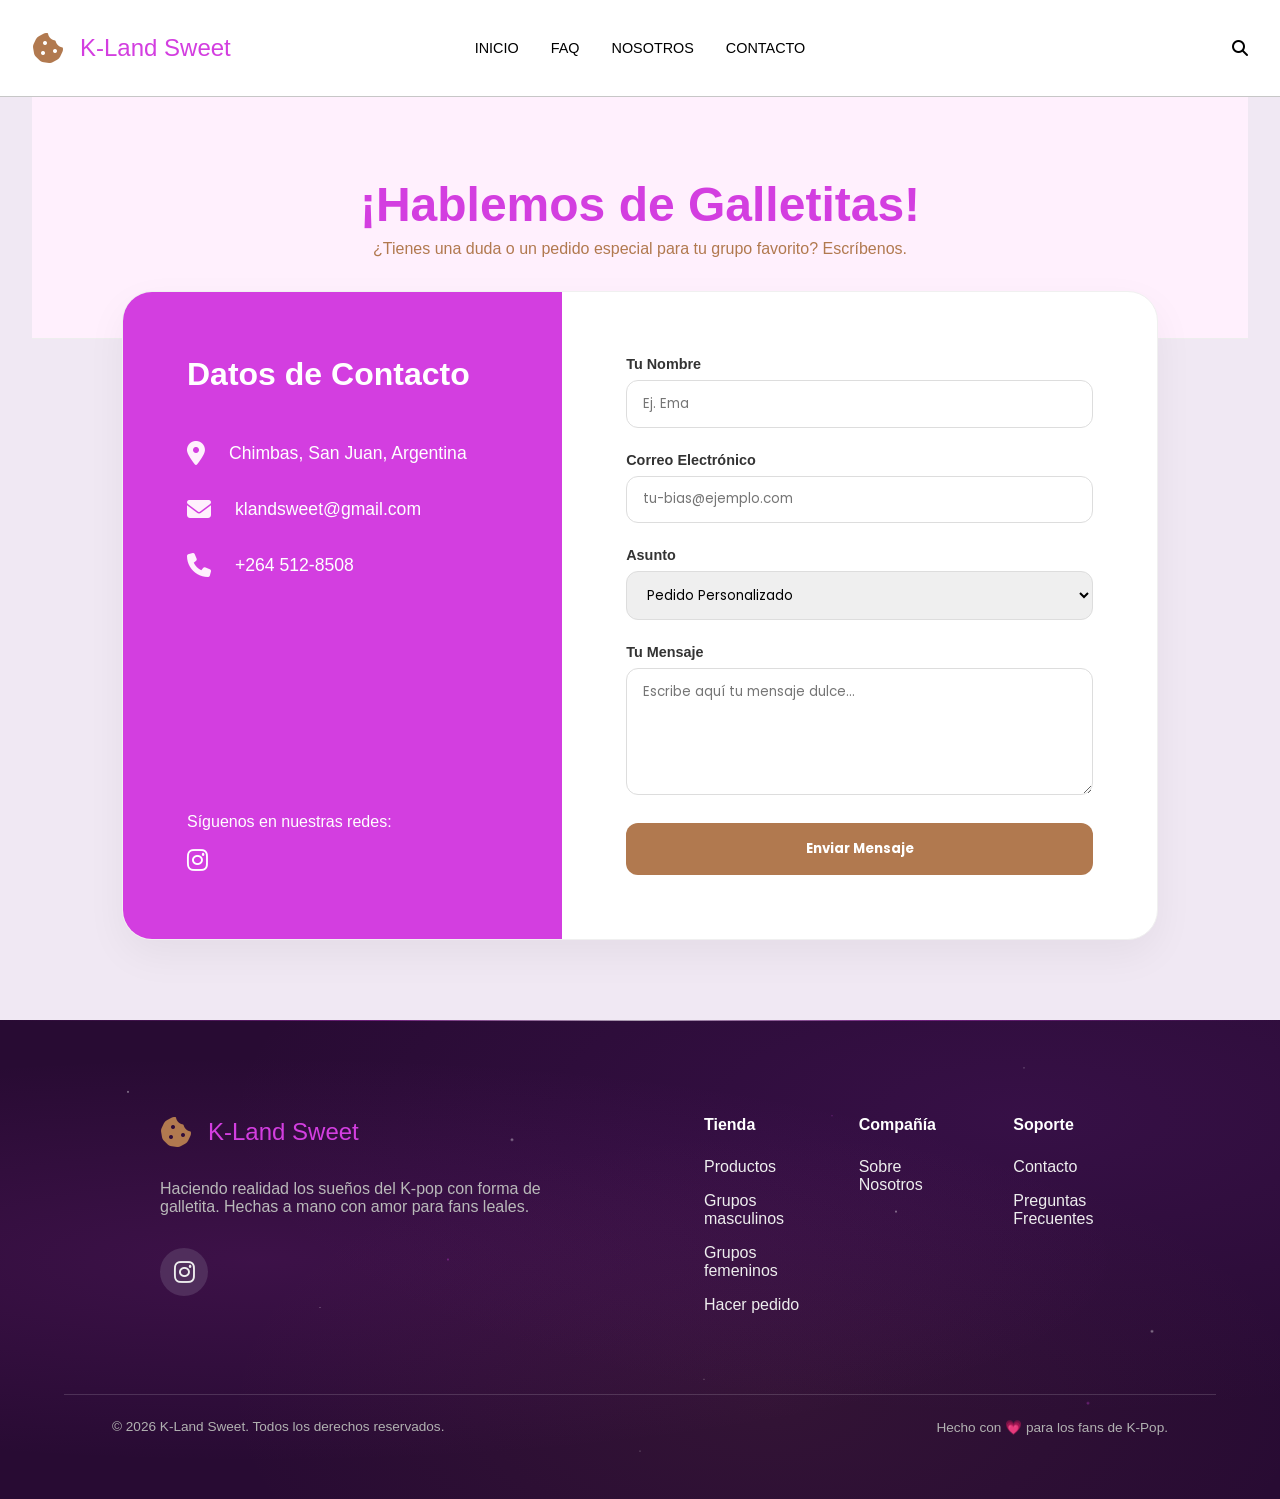
==== contacto.html @ 9477e991 "b" ====
<!DOCTYPE html>
<html lang="en">
<head>
    <meta charset="UTF-8">
    <meta name="viewport" content="width=device-width, initial-scale=1.0">
    <title>KLand Sweet - Home</title>
    <link rel="stylesheet" href="css/reset.css">
    <link rel="stylesheet" href="css/header.css">
    <link rel="stylesheet" href="css/nav.css">
    <link rel="stylesheet" href="css/sections.css">
    <link rel="stylesheet" href="css/card.css">
    <link rel="stylesheet" href="css/footer.css">
    <link rel="stylesheet" href="css/contacto.css">

    <link rel="preconnect" href="https://fonts.googleapis.com">
    <link rel="preconnect" href="https://fonts.gstatic.com" crossorigin>
    <link href="https://fonts.googleapis.com/css2?family=Poppins:wght@300;400;500;600;700;800&family=Playfair+Display:wght@400;500;600;700&display=swap" rel="stylesheet">
    <link rel="stylesheet" href="https://cdnjs.cloudflare.com/ajax/libs/font-awesome/6.5.1/css/all.min.css">
</head>
<body>
    <div id="content">

        <nav>
            <div class="logo_text nav_1">
                <i class="fa-solid fa-cookie-bite"></i>
                <p>K-Land Sweet</p>
            </div>
            <div class="nav_2">
                <a href="index.html">INICIO</a>
                    <a href="faq.html">FAQ</a>
                    <a href="nosotros.html">NOSOTROS</a>
                    <a href="contacto.html">CONTACTO</a>
            </div>
            <div class="nav_3">
                <i class="fa-solid fa-magnifying-glass"></i>
            </div>
        </nav>

        <main>
            <section class="contact-hero">
                <h1>¡Hablemos de Galletitas!</h1>
                <p>¿Tienes una duda o un pedido especial para tu grupo favorito? Escríbenos.</p>
            </section>

            <section class="contact-container">
                <div class="contact-wrapper">
                    <div class="contact-info">
                        <h2>Datos de Contacto</h2>
                        <div class="info-item">
                            <i class="fa-solid fa-location-dot"></i>
                            <span>Chimbas, San Juan, Argentina</span>
                        </div>
                        <div class="info-item">
                            <i class="fa-solid fa-envelope"></i>
                            <span>klandsweet@gmail.com</span>
                        </div>
                        <div class="info-item">
                            <i class="fa-solid fa-phone"></i>
                            <span>+264 512-8508</span>
                        </div>
                        
                        <div class="contact-socials">
                            <p>Síguenos en nuestras redes:</p>
                            <div class="social-icons">
                                <a href="#"><i class="fa-brands fa-instagram"></i></a>
                            </div>
                        </div>
                    </div>

                    <div class="contact-form-box">
                        <form action="#">
                            <div class="input-group">
                                <label for="name">Tu Nombre</label>
                                <input type="text" id="name" placeholder="Ej. Ema" required>
                            </div>
                            <div class="input-group">
                                <label for="email">Correo Electrónico</label>
                                <input type="email" id="email" placeholder="tu-bias@ejemplo.com" required>
                            </div>
                            <div class="input-group">
                                <label for="subject">Asunto</label>
                                <select id="subject">
                                    <option value="pedido">Pedido Personalizado</option>
                                    <option value="duda">Duda Técnica</option>
                                    <option value="colab">Colaboraciones</option>
                                    <option value="otro">Otros</option>
                                </select>
                            </div>
                            <div class="input-group">
                                <label for="message">Tu Mensaje</label>
                                <textarea id="message" rows="5" placeholder="Escribe aquí tu mensaje dulce..."></textarea>
                            </div>
                            <button type="submit" class="btn-submit">Enviar Mensaje</button>
                        </form>
                    </div>
                </div>
            </section>
        </main>

        <footer>
            
            <section id="footer_big_1">

                <section class="footer_sec_1">
                    <div class="logo_text">
                        <i class="fa-solid fa-cookie-bite"></i>
                        <p>K-Land Sweet</p>
                    </div>
                    <p class="fot_desc">Haciendo realidad los sueños del K-pop con forma de galletita. Hechas a mano con amor para fans leales.</p>
                    <div class="social_media">
                        <a href="#" target="_blank"><i class="fa-brands fa-instagram"></i></a>
                    </div>
                </section>
                
                <section class="footer_sec_2">
                    <div class="f_column">
                        <b>Tienda</b>
                        <a href="#">Productos</a>
                        <a href="#">Grupos masculinos</a>
                        <a href="#">Grupos femeninos</a>
                        <a href="#">Hacer pedido</a>
                    </div>

                    <div class="f_column">
                        <b>Compañía</b>
                        <a href="nosotros.html">Sobre Nosotros</a>
                    </div>

                    <div class="f_column">
                        <b>Soporte</b>
                        <a href="contacto.html">Contacto</a>
                        <a href="faq.html">Preguntas Frecuentes</a>
                    </div>
                </section>
            </section>

            <section id="footer_big_2">
                <p>&copy; 2026 K-Land Sweet. Todos los derechos reservados.</p>
                <p>Hecho con 💗 para los fans de K-Pop.</p>
            </section>

            

        </footer>

    </div>
</body>
</html>
---- css/header.css ----
.header_nav {
    display: flex;
    flex-direction: column;
    gap: 4rem;
    margin: 0 -2rem;
    width: calc(100% + 4rem);
    padding: 0 4rem;
    color: rgb(41, 34, 41);
    position: relative;
}
header {
    text-align: center;
    display: flex;
    flex-direction: column;
    justify-content: center;
    align-items: center;
    gap: 3rem;
    width: 60%;
    margin: 0 auto;
    margin-top: 4rem;
    margin-bottom: 5rem;
    position: relative;
    z-index: 1;
}
header h1 {
    font-size: 4rem;
}
header p {
    width: 100%;
    margin: 0 auto;
    font-size: 1.2rem;
    color: rgb(75, 71, 71);
}
header span {
    color: #d33ee0;
}
.floating-bg {
    position: absolute;
    inset: 0;
    pointer-events: none;
    z-index: 0;
}
.floating-item {
    position: absolute;
    font-size: 28px;
    animation: floatDrift linear infinite;
    opacity: 0.18;
    user-select: none;
}
@keyframes floatDrift {
    0%   { transform: translateY(0px) rotate(0deg); }
    25%  { transform: translateY(-18px) rotate(8deg); }
    50%  { transform: translateY(-8px) rotate(-4deg); }
    75%  { transform: translateY(-22px) rotate(6deg); }
    100% { transform: translateY(0px) rotate(0deg); }
}
.a_button {
    font-size: 1.2rem;
    padding: 0.8rem 2.5rem;
    border-radius: 24px;
    text-align: center;
    color: #eee;
    display: flex;
    flex-direction: row;
    gap: 1rem;
    text-decoration: none;
}
.a_buttons_section {
    display: flex;
    flex-direction: row;
    gap: 3rem;
}
.a_button.a_b_1 {
    background: #d33ee0;
}
.a_button.a_b_1:hover,
.a_button.a_b_2:hover {
    transform: scale(1.05);
}
.a_button.a_b_2 {
    border: 2px solid #923ee0;
    color: #923ee0;
}
.a_button.a_b_2:hover {
    background: #923ee0;
    color: #eee;
}
.stats_section {
    display: flex;
    flex-direction: row;
    justify-content: center;
    align-items: center;
    gap: 3rem;
    margin-top: 2rem;
}
.stat {
    display: flex;
    flex-direction: row;
    gap: 0.5rem;
    align-items: center;
}
.stat p {
    font-size: 0.9rem;
}
.stat i {
    font-size: 1.3rem;
}
.a_button_grande {
    font-size: 1.2rem;
    padding: 0.8rem 2.5rem;
    border-radius: 24px;
    text-align: center;
    color: #eee;
    display: flex;
    flex-direction: row;
    gap: 1rem;
    text-decoration: none;
    width: fit-content;
}
.a_button_grande i {
    font-size: 1.5rem;
}
.a_button_grande:hover {
    transform: scale(1.04);
}

/* ── Tablet ── */
@media(max-width: 1050px) {
    .header_nav {
        margin: 0 -1rem;
        width: calc(100% + 2rem);
        padding: 0 2rem;
        height: auto;
        min-height: 100vh;
        padding-bottom: 4rem;
    }
    header {
        width: 80%;
    }
    header h1 {
        font-size: 2.8rem;
    }
    .a_buttons_section {
        flex-direction: column;
        gap: 1rem;
        align-items: center;
    }
    .stats_section {
        flex-direction: column;
        gap: 1rem;
    }
}

/* ── Móvil ── */
@media(max-width: 768px) {
    .header_nav {
        margin: 0rem;
        width: 100%;
        padding: 0 1.5rem 4rem;
        height: auto;
        min-height: 40vh;
        gap: 2rem;
    }

    .floating-bg{
        width: 90%;
    }

    
    header {
        width: 100%;
        margin-top: 2rem;
        gap: 1.5rem;
    }
    header h1 {
        font-size: 2rem;
    }
    header p {
        font-size: 1rem;
    }
}
---- css/nav.css ----
nav{
    display: flex;
    flex-direction: row;
    justify-content: space-between;
    border-bottom: 1px solid #c7c7c7;
    margin: 0 -4rem;
    padding: 2rem 4rem;
    align-items: center;
    gap: 1rem;
    position: relative;
    z-index: 2;
    background: white;
}

.nav_1, .nav_2, .nav_3 {
    flex: 1;
}

.logo_text{
    display: flex;
    flex-direction: row;
    gap: 1rem;
    align-items: center;
    justify-content: center;
    font-size: 1.5rem;
    justify-content: flex-start;
}

.logo_text p {
    color: #d33ee0;
}

.logo_text i{
    color: #b1794f;
    font-size: 2rem;
}

.nav_2{
    display: flex;
    flex-direction: row;
    gap: 2rem;
    font-size: 0.9rem;
    justify-content: center; 
}

.nav_2 a{
    text-decoration: none;
    color: black;
}

.nav_2 a:hover{
    color: #d33ee0;
}

.nav_3 {
    display: flex;
    justify-content: flex-end;
}

@media(max-width: 1050px)
{
    nav{
        flex-direction: column;
        gap: 2rem;
        margin: 0 -3rem;
    }

    .nav_3{
        display: none;
    }
}

@media(max-width: 768px)
{
    nav{
        margin: 0 -2.5rem;
    }
}
---- css/sections.css ----
section{
    padding: 2rem 3rem;
}

.sec_header{
    margin: 0 2rem;
}

.sec_header_2{
    text-align: center;
}

.little_pink_title{
    color: #d33ee0;
    font-size: 1.1rem;
    margin-bottom: 0.5rem;
}

.title{
    font-size: 2rem;
    font-weight: 700;
    margin-bottom: 1rem;
}

.sec_desc{
    color: rgb(97, 97, 97);
    text-align: center;
}

.sec_desc.p1{
    width: 50%;
    text-align: justify;
}

#general_catalogo{
    display: flex;
    flex-direction: row;
    justify-content: center;
    align-items: center;
    gap: 2rem;
    flex-wrap: wrap;
    padding: 2rem 0;
}

@media(max-width: 1050px)
{
    section{
        padding: 1rem;
    }

    #general_catalogo{
        flex-direction: column;
        align-items: center;
        justify-content: center;
    }

    .sec_desc.p1{
        width: 100%;
    }
}

@media(max-width: 768px)
{
    .sec_header{
        margin: 0;
    }
}
---- css/card.css ----
.cookie_card{
    width: 30%;
    height: 30rem;
    box-shadow: 0 4px 6px rgb(0,0,0,0.2);
    border-radius: 14px;
    padding: 2rem 1rem;
    border: 1px solid #e19fe7;
    position: relative;
    background: #fefdff;
} 



.cookie_card .img{
    height: 60%;
    background-size: contain;
    background-position: center;
    background-repeat: no-repeat;
    margin: 0 -1rem;
    width: calc(100% + 2rem);
}

.card_title{
    color: rgb(41, 34, 41);
    font-size: 1.2rem;
    margin-bottom: 0.5rem;
}

.card_price{
    font-family: 'Inter', sans-serif;
    color: #d33ee0;
    font-size: 1.5rem;
}

.cookie_card_info{
    display: flex;
    flex-direction: column;
    justify-content: space-between;
    height: 40%;
    gap: 0.5rem;
}

.group_tag{
    font-size: 0.9rem;
    background: #d33ee0;
    color: #eee;
    padding: 0.2rem 1rem;
    font-weight: bold;
    width: fit-content;
    border-radius: 12px;
}

.cookie_card:hover{
    box-shadow: 0 14px 20px rgb(0,0,0,0.2);
    border: 1px solid #8b2994;
}

.cookie_card:hover .img{
    transform: scale(1.05);
}

.chosen_tag{
    position: absolute;
    top: 1rem;
    left: 1rem;
    background: #923ee0;
    color: #eee;
    padding: 0.2rem 2rem;
    text-align: center;
    border-radius: 12px;
    font-size: 0.9rem;
}

@media(max-width: 1050px)
{
    .cookie_card{
        width: 80%;
    }
}

@media(max-width: 768px)
{
    .cookie_card{
        width: 100%;
    }
}
---- css/footer.css ----
footer {
    min-height: 18rem;
    background: 
        radial-gradient(ellipse at 20% 50%, rgba(211, 62, 224, 0.12) 0%, transparent 60%),
        radial-gradient(ellipse at 80% 20%, rgba(138, 43, 180, 0.15) 0%, transparent 55%),
        radial-gradient(ellipse at 60% 80%, rgba(177, 121, 79, 0.08) 0%, transparent 50%),
        #280b33;
    position: relative;
    overflow: hidden;
    margin: 0 -2rem;
    padding: 2rem 4rem;   
    display: flex;
    flex-direction: column;
    gap: 1rem;
}
footer::before {
    content: '';
    position: absolute;
    inset: 0;
    background-image:
        radial-gradient(1.5px 1.5px at 10% 15%, rgba(255,255,255,0.6) 0%, transparent 100%),
        radial-gradient(1px 1px at 25% 60%, rgba(255,255,255,0.4) 0%, transparent 100%),
        radial-gradient(2px 2px at 40% 25%, rgba(255,255,255,0.5) 0%, transparent 100%),
        radial-gradient(1px 1px at 55% 75%, rgba(255,255,255,0.35) 0%, transparent 100%),
        radial-gradient(1.5px 1.5px at 70% 40%, rgba(255,255,255,0.55) 0%, transparent 100%),
        radial-gradient(1px 1px at 80% 10%, rgba(255,255,255,0.4) 0%, transparent 100%),
        radial-gradient(2px 2px at 90% 65%, rgba(255,255,255,0.5) 0%, transparent 100%),
        radial-gradient(1px 1px at 15% 85%, rgba(255,255,255,0.3) 0%, transparent 100%),
        radial-gradient(1.5px 1.5px at 35% 50%, rgba(211,62,224,0.5) 0%, transparent 100%),
        radial-gradient(1px 1px at 65% 20%, rgba(211,62,224,0.4) 0%, transparent 100%),
        radial-gradient(2px 2px at 85% 80%, rgba(211,62,224,0.45) 0%, transparent 100%),
        radial-gradient(1px 1px at 50% 90%, rgba(255,255,255,0.35) 0%, transparent 100%);
    pointer-events: none;
    z-index: 0;
}
footer::after {
    content: '';
    position: absolute;
    top: 0; left: 0; right: 0;
    height: 1px;
    background: linear-gradient(
        to right,
        transparent 0%,
        rgba(211, 62, 224, 0.4) 30%,
        rgba(255, 255, 255, 0.6) 50%,
        rgba(211, 62, 224, 0.4) 70%,
        transparent 100%
    );
    z-index: 1;
}
#footer_big_1,
#footer_big_2 {
    position: relative;
    z-index: 2;
}
#footer_big_1 {
    display: flex;
    flex-direction: row;
    align-items: flex-start;
    width: 100%;
    gap: 2rem;
}
#footer_big_2 {
    width: 100%;
    border-top: 1px solid rgba(255,255,255,0.15);
    padding-top: 1.5rem;
    display: flex;
    flex-direction: row;
    justify-content: space-between;
    color: #b1b1b1;
    font-size: 0.85rem;
}
.fot_desc {
    color: #b9b9b9;
}
.footer_sec_1 {
    display: flex;
    flex-direction: column;
    gap: 2rem;
    width: 50%;
}
.footer_sec_2 {
    width: 50%;
    display: flex;
    flex-direction: row;
    color: #eee;
    gap: 3rem;
}
.social_media {
    display: flex;
    flex-direction: row;
    gap: 1rem;
}
.social_media i {
    font-size: 1.5rem;
    color: #eee;
    background: #502e5c;
    padding: 1rem;
    border-radius: 50%;
    width: 3rem;
    height: 3rem;
    display: flex;
    align-items: center;
    justify-content: center;
}
.social_media a {
    text-decoration: none;
}
.f_column {
    display: flex;
    flex-direction: column;
    gap: 1rem;
    width: 50%;
}
.f_column a {
    color: #eee;
    text-decoration: none;
}
.f_column a:hover {
    transform: translateY(-0.2rem);
}
.f_column b {
    color: #fff;
    margin-bottom: 0.5rem;
}

/* ── Tablet ── */
@media(max-width: 1050px) {
    footer {
        margin: 0 -2rem;
        padding: 2rem;
    }
    #footer_big_1 {
        flex-direction: column;
    }
    #footer_big_2 {
        flex-direction: column;
        gap: 0.5rem;
        text-align: center;
    }
    .footer_sec_1,
    .footer_sec_2 {
        width: 100%;
    }
}

/* ── Móvil ── */
@media(max-width: 768px) {
    footer {
        margin: 0 -1rem;
        padding: 2rem 1.5rem;
    }
    .footer_sec_2 {
        flex-wrap: wrap;  
        gap: 2rem;
    }
    .f_column {
        width: 45%;     
    }
}
---- css/contacto.css ----
:root {
    --pink-main: #d33ee0;
    --cookie-brown: #b1794f;
    --soft-pink: #fff0fd;
    --text-dark: #333;
}

/* Hero de Contacto - Reutilizando estilo del extrapages */
.contact-hero {
    background-color: var(--soft-pink);
    padding: 5rem 2rem;
    text-align: center;
    border-bottom: 1px solid #eee;
}

.contact-hero h1 {
    font-size: 3rem;
    color: var(--pink-main);
    margin-bottom: 0.5rem;
}

.contact-hero p {
    color: var(--cookie-brown);
    font-weight: 500;
}

/* Contenedor del Formulario y la Info */
.contact-container {
    max-width: 1100px;
    margin: -3rem auto 5rem; /* Elevamos un poco la caja sobre el hero */
    padding: 0 2rem;
}

.contact-wrapper {
    display: flex;
    background: white;
    border-radius: 30px;
    overflow: hidden;
    box-shadow: 0 15px 40px rgba(0,0,0,0.05);
    border: 1px solid #f0f0f0;
}

/* Lado izquierdo: Información */
.contact-info {
    flex: 1;
    background-color: var(--pink-main);
    color: white;
    padding: 4rem;
    display: flex;
    flex-direction: column;
    gap: 2rem;
}

.contact-info h2 {
    font-size: 2rem;
    margin-bottom: 1rem;
}

.info-item {
    display: flex;
    align-items: center;
    gap: 1.5rem;
    font-size: 1.1rem;
}

.info-item i {
    font-size: 1.5rem;
    color: var(--soft-pink);
}

.contact-socials {
    margin-top: auto;
}

.social-icons {
    display: flex;
    gap: 1.5rem;
    margin-top: 1rem;
}

.social-icons a {
    color: white;
    font-size: 1.5rem;
    transition: 0.3s;
}

.social-icons a:hover {
    color: var(--soft-pink);
    transform: scale(1.2);
}

/* Lado derecho: Formulario */
.contact-form-box {
    flex: 1.5;
    padding: 4rem;
}

.input-group {
    margin-bottom: 1.5rem;
}

.input-group label {
    display: block;
    margin-bottom: 0.5rem;
    font-weight: 600;
    font-size: 0.9rem;
    color: var(--text-dark);
}

.input-group input, 
.input-group select, 
.input-group textarea {
    width: 100%;
    padding: 0.8rem 1rem;
    border: 1px solid #ddd;
    border-radius: 12px;
    font-family: 'Poppins', sans-serif;
    outline: none;
    transition: 0.3s;
}

.input-group input:focus, 
.input-group textarea:focus {
    border-color: var(--pink-main);
    box-shadow: 0 0 5px rgba(211, 62, 224, 0.2);
}

.btn-submit {
    background-color: var(--cookie-brown);
    color: white;
    border: none;
    padding: 1rem 2rem;
    border-radius: 12px;
    font-weight: 700;
    cursor: pointer;
    width: 100%;
    transition: 0.3s;
    font-family: 'Poppins', sans-serif;
}

.btn-submit:hover {
    background-color: var(--pink-main);
    transform: translateY(-3px);
    box-shadow: 0 5px 15px rgba(211, 62, 224, 0.3);
}

/* Responsivo */
@media (max-width: 900px) {
    .contact-wrapper {
        flex-direction: column;
    }
    
    .contact-info, .contact-form-box {
        padding: 3rem 2rem;
    }

    .contact-container {
        margin-top: 2rem;
    }
}
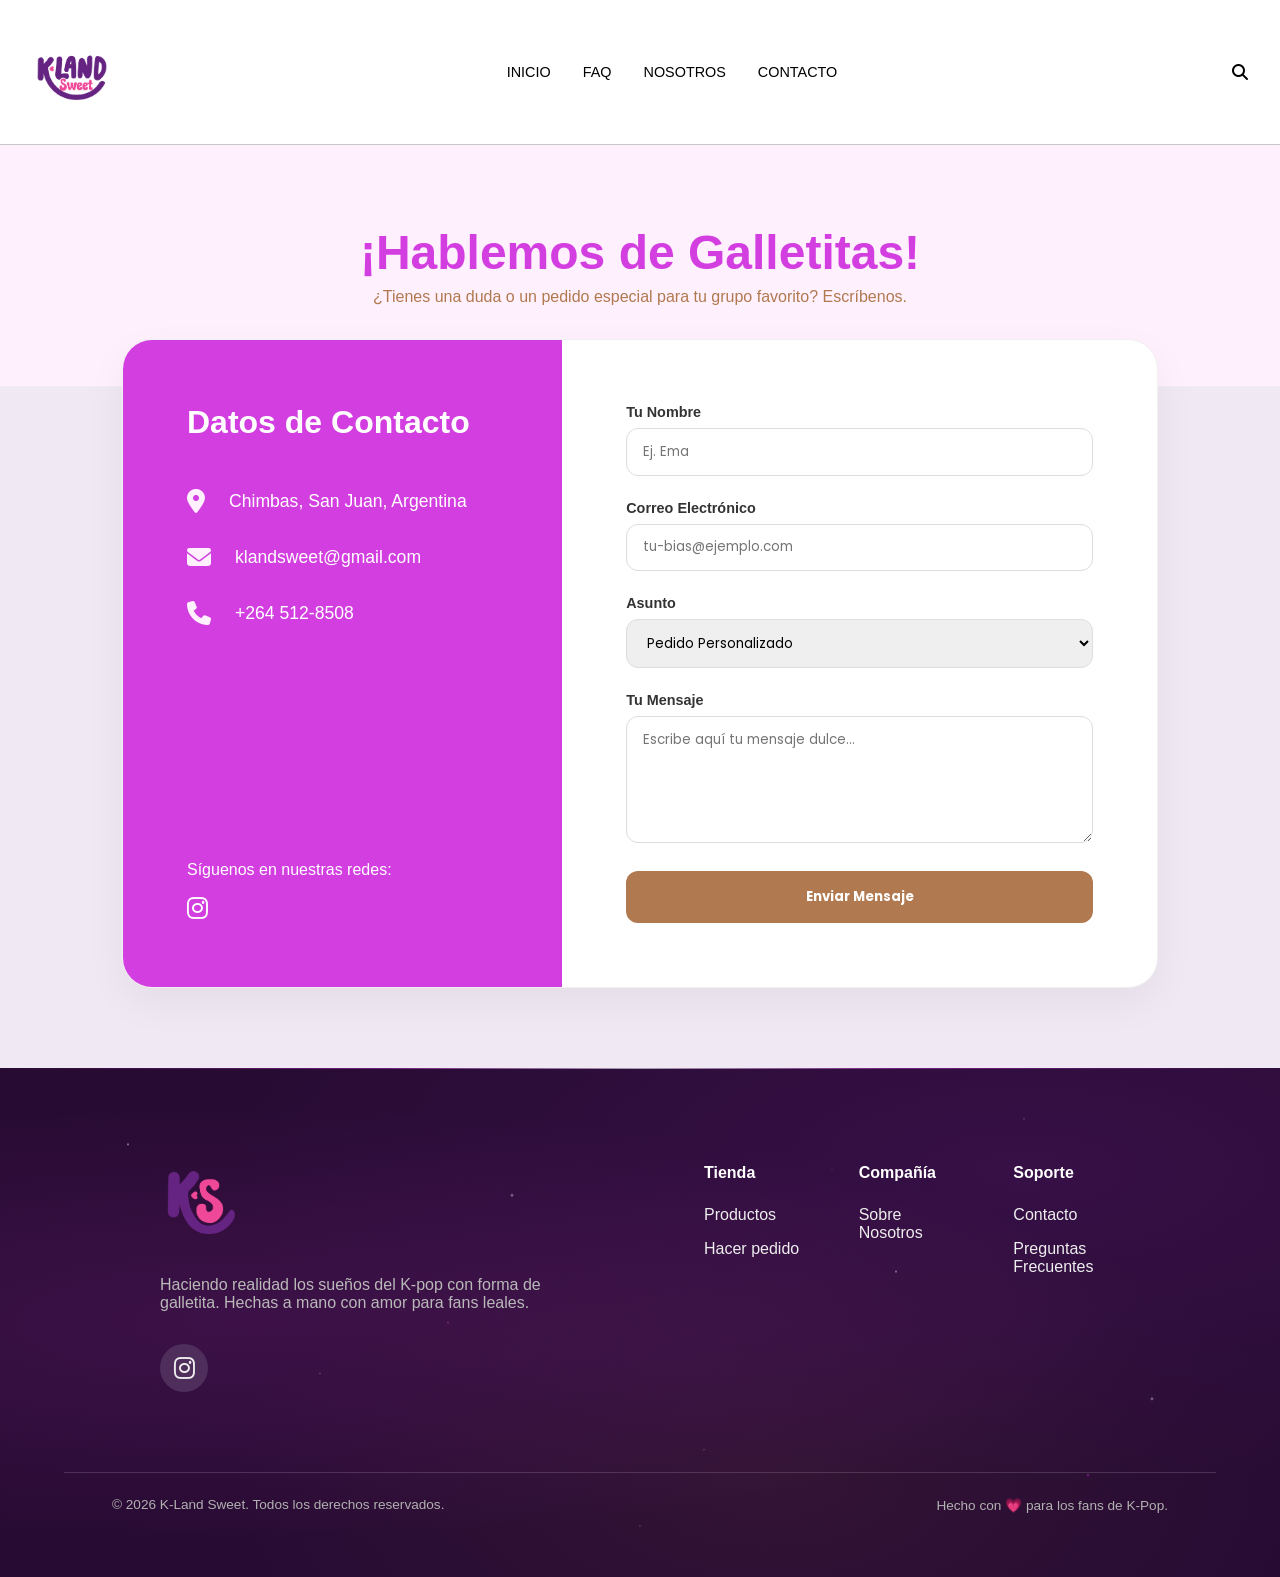
==== commit 923bbee4: "b" ====
--- a/contacto.html
+++ b/contacto.html
@@ -21,9 +21,9 @@
     <div id="content">
 
         <nav>
-            <div class="logo_text nav_1">
-                <i class="fa-solid fa-cookie-bite"></i>
-                <p>K-Land Sweet</p>
+            <div class="logo">
+                <!-- <i class="fa-solid fa-cookie-bite"></i>
+                <p>K-Land Sweet</p> -->
             </div>
             <div class="nav_2">
                 <a href="index.html">INICIO</a>
@@ -102,9 +102,9 @@
             <section id="footer_big_1">
 
                 <section class="footer_sec_1">
-                    <div class="logo_text">
-                        <i class="fa-solid fa-cookie-bite"></i>
-                        <p>K-Land Sweet</p>
+                    <div class="logo" style="background-image: url('img/logos/LOGOS-05.png');">
+                        <!-- <i class="fa-solid fa-cookie-bite"></i>
+                        <p>K-Land Sweet</p> -->
                     </div>
                     <p class="fot_desc">Haciendo realidad los sueños del K-pop con forma de galletita. Hechas a mano con amor para fans leales.</p>
                     <div class="social_media">
@@ -115,10 +115,8 @@
                 <section class="footer_sec_2">
                     <div class="f_column">
                         <b>Tienda</b>
-                        <a href="#">Productos</a>
-                        <a href="#">Grupos masculinos</a>
-                        <a href="#">Grupos femeninos</a>
-                        <a href="#">Hacer pedido</a>
+                        <a href="index.html">Productos</a>
+                        <a href="index.html">Hacer pedido</a>
                     </div>
 
                     <div class="f_column">
--- a/css/nav.css
+++ b/css/nav.css
@@ -12,9 +12,6 @@
     background: white;
 }
 
-.nav_1, .nav_2, .nav_3 {
-    flex: 1;
-}
 
 .logo_text{
     display: flex;
--- a/css/contacto.css
+++ b/css/contacto.css
@@ -11,6 +11,7 @@
     padding: 5rem 2rem;
     text-align: center;
     border-bottom: 1px solid #eee;
+    margin: 0 -2rem;
 }
 
 .contact-hero h1 {
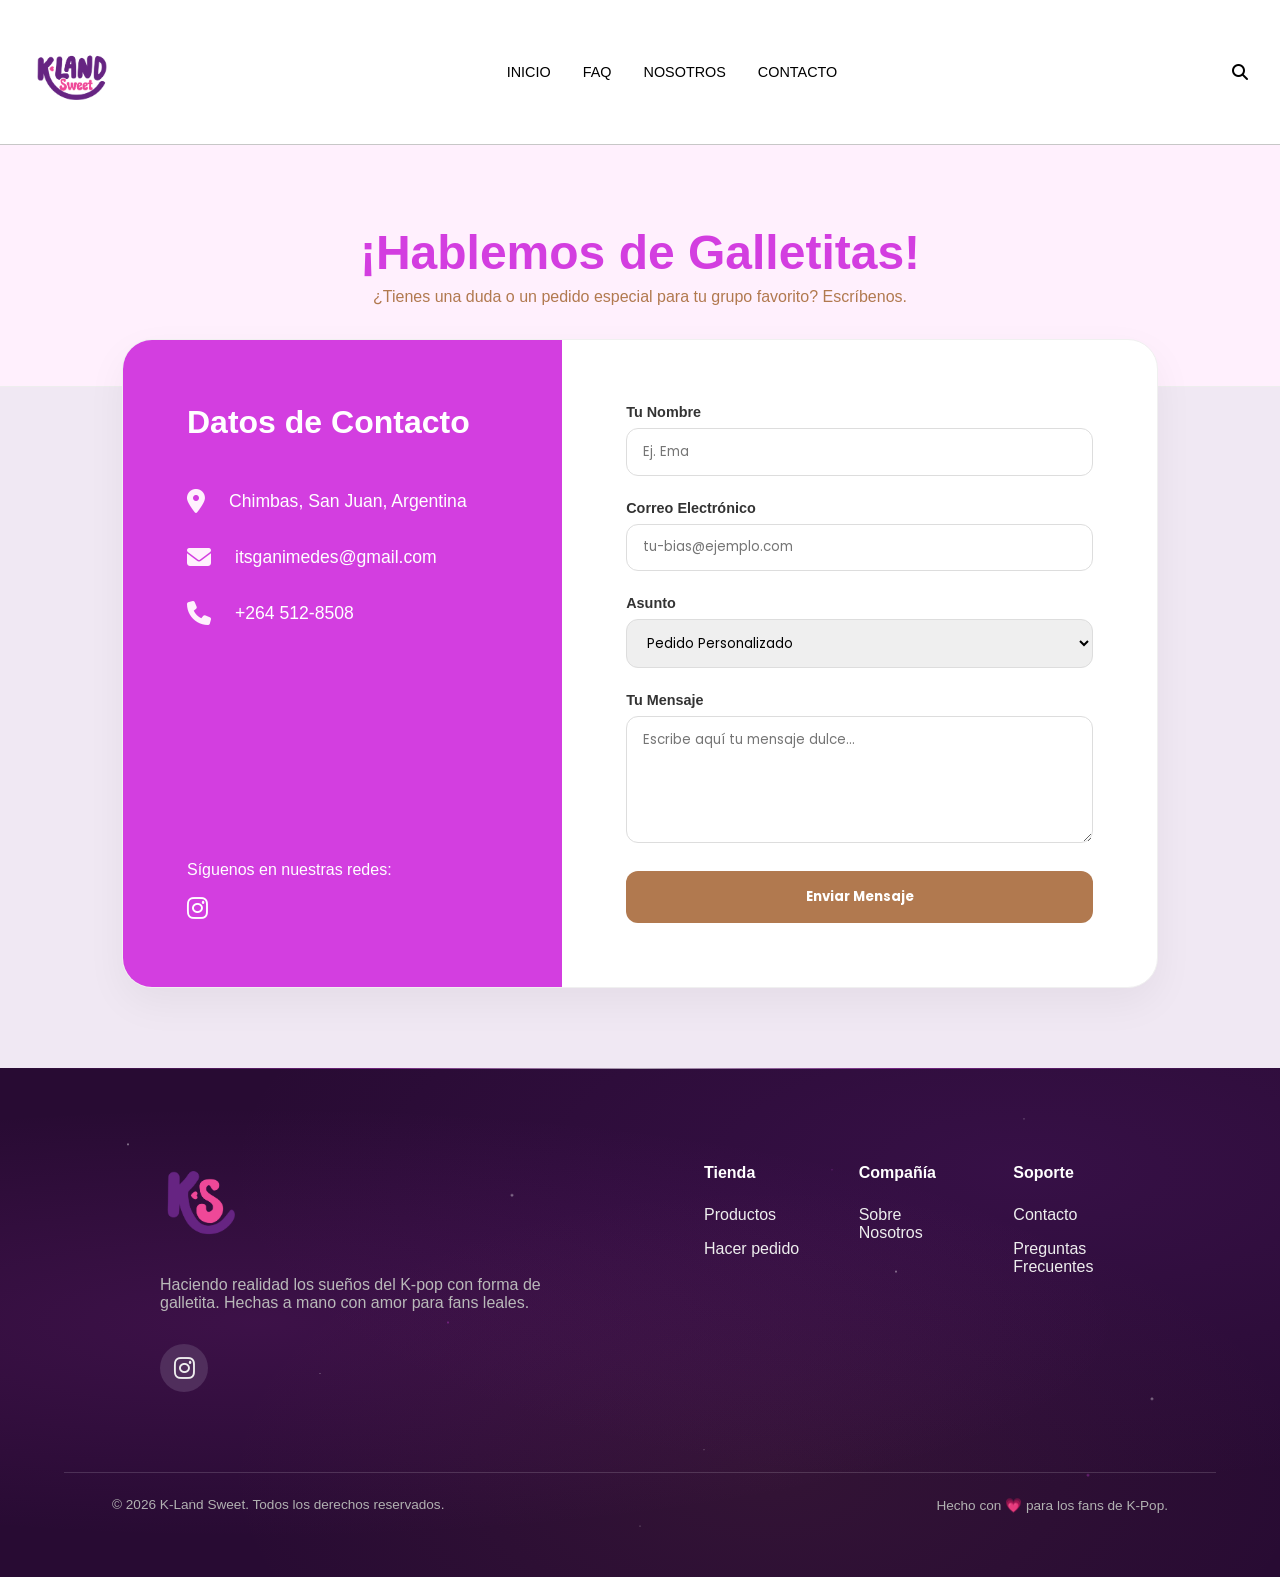
==== commit 37145de1: "b" ====
--- a/contacto.html
+++ b/contacto.html
@@ -11,6 +11,7 @@
     <link rel="stylesheet" href="css/card.css">
     <link rel="stylesheet" href="css/footer.css">
     <link rel="stylesheet" href="css/contacto.css">
+    <link rel="icon" type="image/png" href="img/logos/LOGOS-03.png">
 
     <link rel="preconnect" href="https://fonts.googleapis.com">
     <link rel="preconnect" href="https://fonts.gstatic.com" crossorigin>
@@ -52,7 +53,7 @@
                         </div>
                         <div class="info-item">
                             <i class="fa-solid fa-envelope"></i>
-                            <span>klandsweet@gmail.com</span>
+                            <span>itsganimedes@gmail.com</span>
                         </div>
                         <div class="info-item">
                             <i class="fa-solid fa-phone"></i>
@@ -62,7 +63,7 @@
                         <div class="contact-socials">
                             <p>Síguenos en nuestras redes:</p>
                             <div class="social-icons">
-                                <a href="#"><i class="fa-brands fa-instagram"></i></a>
+                                <a href="https://www.instagram.com/kland_sweet/" target="_blank"><i class="fa-brands fa-instagram"></i></a>
                             </div>
                         </div>
                     </div>
@@ -108,7 +109,7 @@
                     </div>
                     <p class="fot_desc">Haciendo realidad los sueños del K-pop con forma de galletita. Hechas a mano con amor para fans leales.</p>
                     <div class="social_media">
-                        <a href="#" target="_blank"><i class="fa-brands fa-instagram"></i></a>
+                        <a href="https://www.instagram.com/kland_sweet/" target="_blank"><i class="fa-brands fa-instagram"></i></a>
                     </div>
                 </section>
                 
--- a/css/nav.css
+++ b/css/nav.css
@@ -1,15 +1,19 @@
-nav{
+nav {
     display: flex;
     flex-direction: row;
     justify-content: space-between;
+    align-items: center;
     border-bottom: 1px solid #c7c7c7;
-    margin: 0 -4rem;
-    padding: 2rem 4rem;
-    align-items: center;
+    background: white;
+    position: relative;
+    z-index: 10; /* Un poco más alto por si acaso */
+
+    /* Compensación universal para #content */
+    margin: 0 -2rem; 
+    padding: 2rem; /* El padding interno que quieras */
+    width: calc(100% + 4rem); 
+    
     gap: 1rem;
-    position: relative;
-    z-index: 2;
-    background: white;
 }
 
 
@@ -54,22 +58,15 @@
     justify-content: flex-end;
 }
 
-@media(max-width: 1050px)
-{
-    nav{
+@media(max-width: 1050px) {
+    nav {
         flex-direction: column;
+        margin: 0 -2rem; /* Mantén la misma compensación */
+        width: calc(100% + 4rem);
         gap: 2rem;
-        margin: 0 -3rem;
     }
 
     .nav_3{
         display: none;
     }
-}
-
-@media(max-width: 768px)
-{
-    nav{
-        margin: 0 -2.5rem;
-    }
 }
--- a/css/card.css
+++ b/css/card.css
@@ -8,7 +8,6 @@
     position: relative;
     background: #fefdff;
 } 
-
 
 
 .cookie_card .img{
@@ -71,6 +70,23 @@
     font-size: 0.9rem;
 }
 
+.card_price_wrapper {
+    display: flex;
+    flex-direction: row;
+    align-items: center;
+    gap: 0.5rem;
+}
+
+.card_price_old {
+    color: #aaa;
+    font-size: 0.95rem;
+    text-decoration: line-through;
+}
+
+.card_price_discount {
+    color: #d33ee0;  /* o el color que uses para precios normales */
+}
+
 @media(max-width: 1050px)
 {
     .cookie_card{
--- a/css/footer.css
+++ b/css/footer.css
@@ -147,7 +147,7 @@
 /* ── Móvil ── */
 @media(max-width: 768px) {
     footer {
-        margin: 0 -1rem;
+        margin: 0 -2rem;
         padding: 2rem 1.5rem;
     }
     .footer_sec_2 {
